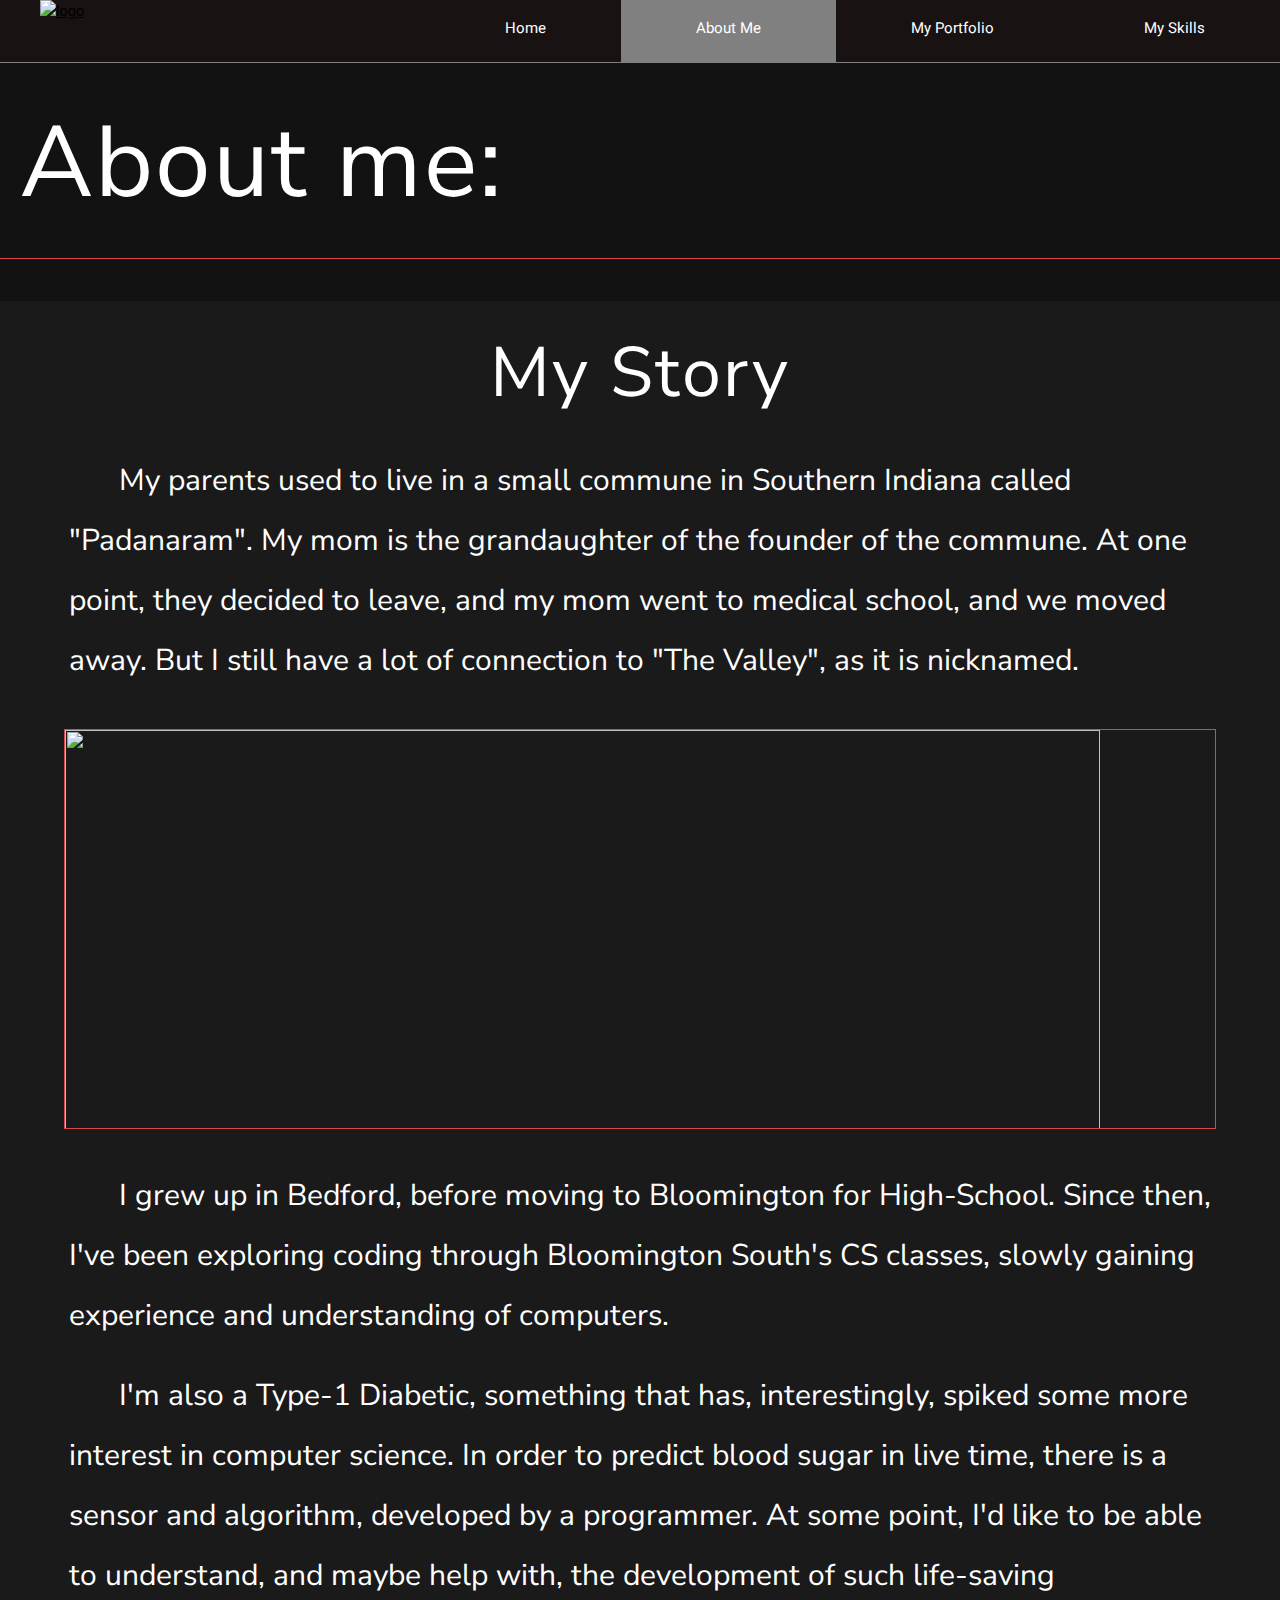
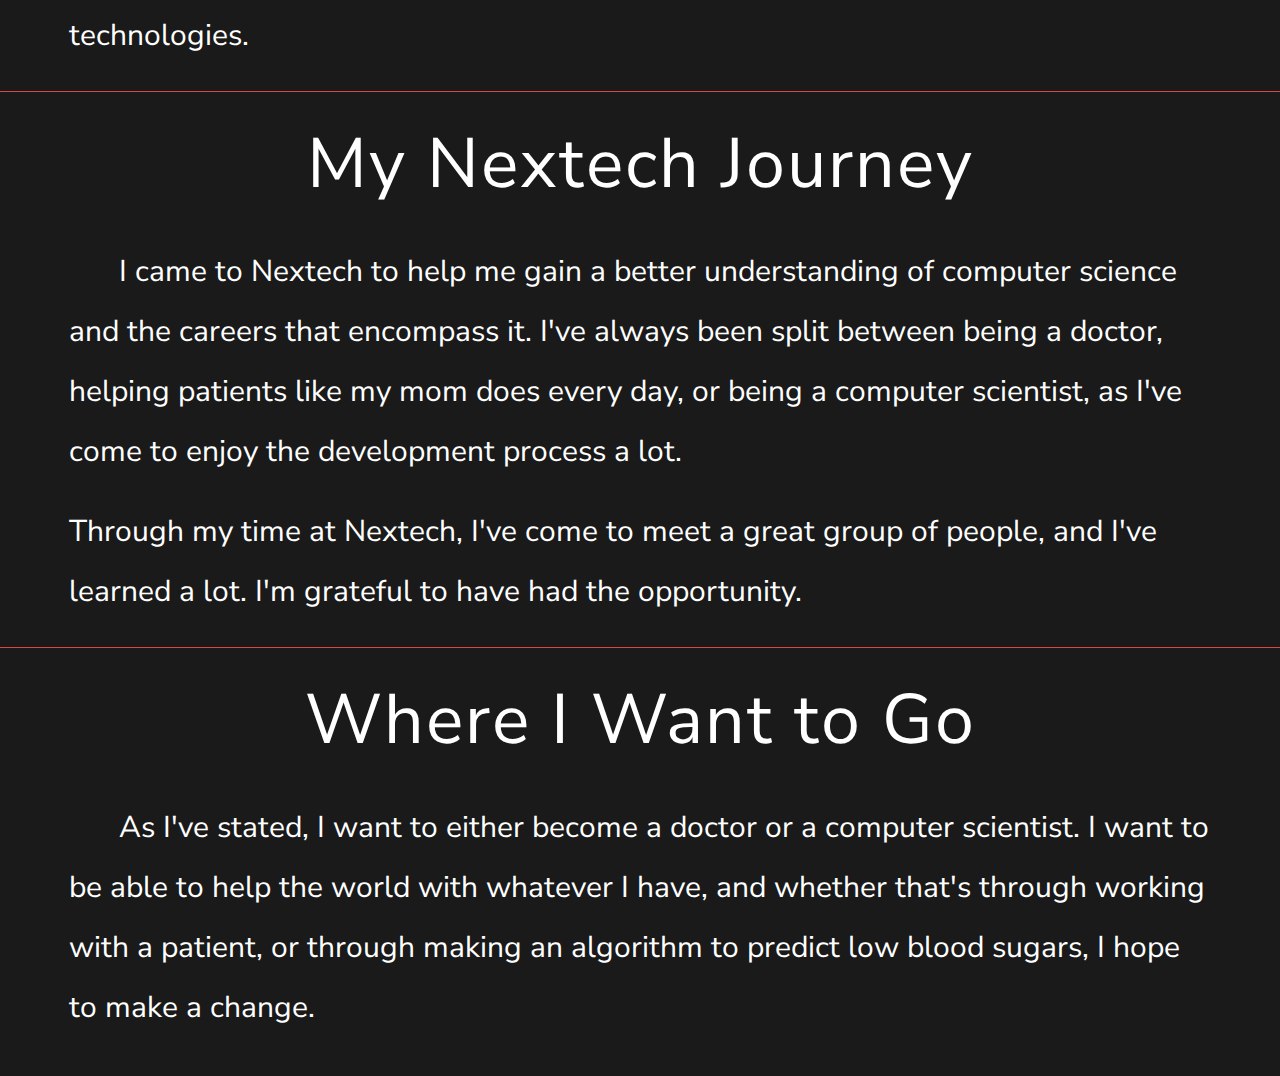
==== aboutme.html @ 485d32fc "First Commit" ====
<!DOCTYPE html>
<html>
<head>
    <meta charset="utf-8">
    <meta name="viewport" content="width=device-width">
    <link href="style.css" rel="stylesheet" type="text/css" />
    <link href='https://fonts.googleapis.com/css?family=Heebo' rel='stylesheet'>
    <link rel="preconnect" href="https://fonts.googleapis.com">
    <link rel="preconnect" href="https://fonts.gstatic.com" crossorigin>
    <link href="https://fonts.googleapis.com/css2?family=Nunito+Sans:wght@300&display=swap" rel="stylesheet">
    <link href="https://www.w3schools.com/w3css/4/w3.css" rel="stylesheet">
    <title>About Me</title>
</head>
<body>
    <div class="navbar">
        <ul>
            <a href="index.html"><img src="https://i.postimg.cc/L5pS5MJM/my-Portfolio.png" class="logo" alt="logo"></a>
            <li class="navli"><a href="myskills.html">My Skills</a></li>
            <li class="navli"><a href="myportfolio.html">My Portfolio</a></li>
            <li class="active navli"><a href="aboutme.html">About Me</a></li>
            <li class="navli"><a href="index.html">Home</a></li>
        </ul>
    </div>

    <div class="myskills">
        <br>
        <br>
        <br>
       
            <h1 class="generalheader" style="font-size: 100px;"> About me: </h1>
            <hr style="border-color: #da4747;"> <br>
    </div>
    <h1 class="generalheader" style="text-align: center;">My Story </h1>
    <p class="intro1" style="margin-left: 5%; width: 90%; text-indent: 50px;">My parents used to live in a small commune in Southern Indiana called "Padanaram". My mom is the grandaughter of the founder of the commune.
        At one point, they decided to leave, and my mom went to medical school, and we moved away. But I still have a lot of connection to "The Valley", as it is nicknamed.
    </p>
    <br> 
    <img src="https://www.firstbenefits.org/wp-content/uploads/2017/10/placeholder.png" style="width: 90%; height: 400px; margin-left: 5%; border: 1px solid #da4747;"> <br>
    <br>
    <p class="intro1" style="margin-left: 5%; width: 90%; text-indent: 50px;"> I grew up in Bedford, before moving to Bloomington for High-School. Since then, I've been exploring coding through Bloomington South's CS classes, slowly gaining experience and understanding of computers.
    <br>
    <p class="intro1" style="margin-left: 5%; width: 90%; text-indent: 50px;">
    I'm also a Type-1 Diabetic, something that has, interestingly, spiked some more interest in computer science. In order to predict blood sugar in live time, there is a sensor and algorithm, developed by a programmer. At some point, I'd like to be able to understand, and maybe help with, the development of such life-saving technologies.
    </p>            <hr style="border-color: #da4747;"> 

    <h1 class="generalheader" style="text-align: center;">My Nextech Journey </h1>
    <p class="intro1" style="margin-left: 5%; width: 90%; text-indent: 50px;"> I came to Nextech to help me gain a better understanding of computer science and the careers that encompass it. 
    I've always been split between being a doctor, helping patients like my mom does every day, or being a computer scientist, as I've come to enjoy the development process a lot.
    </p><p class="intro1" style="margin-left: 5%; width: 90%;">Through my time at Nextech, I've come to meet a great group of people, and I've learned a lot. I'm grateful to have had the opportunity. </p> 
    <hr style="border-color: #da4747;"> 
    <h1 class="generalheader" style="text-align: center;">Where I Want to Go </h1>
    <p class="intro1" style="margin-left: 5%; width: 90%; text-indent: 50px;">
        As I've stated, I want to either become a doctor or a computer scientist. I want to be able to help the world with whatever I have, and whether that's through working with a patient, or through making an algorithm to predict low blood sugars, I hope to make a change.
    </p>
    <br>

</body>
</html>
---- style.css ----
h1{
    font-family: 'Heebo';
    color:white;
}
label{
    color:white;
    font-size: 20px;
}
form{
    display: inline-block;
}
.textform{
    justify-content: right;
    text-align: right;
}
.welcome{
    font-size: 200px;
    text-align: left;
    color:#BACCD6;
}
body{
    background-color: #1a1a1a  ;
    /*background-image: url(https://media2.giphy.com/media/QTc4NvhYNlyT7Q32uj/giphy.gif);*/
}
p{
    color: white;
    font-size: 30px;
    margin: 20px;
}   
.parentContainer{
    position:relative;
    text-align:center;
    border-bottom: 1px solid #da4747;
}
.container{
    text-align:center;
    width: 100%;
    position: relative;
}
.center{
    font-size: 175px;
    font-family: 'Heebo';
    color:#F6F0ED;
    position:absolute;
    text-align: center;
    bottom:0px;
    letter-spacing: 10px;
}

.navli{
    float:right;
    font-family: 'Heebo';
}
li a{
    display: block;
    color: white;
    text-align: center;
    padding: 22px 75px;
    text-decoration: none;
    transition: background-color 0.4s ease-out 20ms;

}
ul{
    border-bottom: 1px solid gray;
    list-style-type: none;
    overflow:hidden;
    background: rgb(25, 18, 18);
}

.active{
    background-color: gray;
    color: white;
}

.w3container{
    animation-delay:4s;
}
.navbar{
    top:-20px;
    position: fixed;
    z-index:1;
    padding: 0%;
    margin: 0%;
    width:100%;
}

li :hover{
    background-color: gray;
}
.logolink{
    border: 1px solid transparent
}
.logolike :hover{
    border-color: gray;
}
.logo{
    width: 200px;
    height: 60px;
    margin-top: 5px;
}
/*
.logo :hover{
    border-color: gray;
}
*/
.introImage{
    width:100%;
    height: 300px;
    opacity:90%;
    display: flex;
}
.myphoto{
    border: 1px solid rgb(218, 71, 71);
    width: 250px;
    height: 250px;
    padding: 0px;
    margin-left: 50px;
    margin-bottom: 90px;
    float: middle;
    display: inline-flex;
}
.generalheader{
    color:white;
    font-size:70px; 
    margin: 20px;
    font-family: 'Nunito Sans';
    letter-spacing: 2px;
}
.intro1{
    word-wrap: break-word;
    width: 900px;
    margin:10px;
    padding:5px;
    line-height: 60px;
    font-family: 'Nunito Sans';
}
.flex{
    display: flex;
    margin:5px;
}

.media-icons{
    height: 150px;
    width: 100%;
}
.media-icon{
    border: 1px solid #da4747;
    transition: background-color 0.3s ease-out 20ms;
    border-radius: 6px;
    height: 150px;
    width: 150px;
    padding:0px 0px 15px 0px;
    position: absolute;
    margin-left: 20px;
    filter: grayscale(40%);
}
.flexboxParent{
    display: flex;
}
.column{
    text-align: center;
    border: 2px solid #da4747;
    flex: 3;
    padding: 5px;
    height: 500px;
    letter-spacing: 3px;
    transition: background-color 0.3s ease-out 20ms;

}
.flexboxParent :hover{
    background-color: #282828;
}
.column1{
    margin-left: 5%;
}
.column3{
    margin-right: 5%;
}
.skill-logo{
    height: 300px;
    width: 90%;
    justify-content: center;
    border: 1px solid #da4747;
    padding: 15px;
    filter: grayscale(20%);
}
.myskills{
    background-color: #121212;
}
.skill-desc{
    margin-left: 20px;
}
.otherskill{
    height: 700px;
    width: 90%;
    margin-left: 5%;
    background-color: #121212;
    border: 1px solid #da4747;
    transition: background-color 0.3s ease-out 20ms;
}
.otherskills :hover{
    background-color: #1a1a1a;
}
.otherskills{
    background-color: #121212;
    border-top: 1px solid #da4747;
}
.media-icons :hover{
    background-color: #282828;
}
.view-all-container{
    display: flex;
    width: 80%;
    justify-content: center;
    align-items: center;
    cursor:pointer;
}
.view-all-container :hover{
    box-shadow: inset;
    border-color: #da4747;
    background-color: #556a8f;
}

.abt-me-view-all{
    display: inline-block;
    padding: 10px;
    width: 90%;
    position: absolute;
    transition: background-color 0.3s ease-out 20ms;
    border-color:#da4747;
    background-color: #3f4968;
    justify-content: center;
    left: 60px;
    top: 700px;
    vertical-align: middle;
    border-radius: 10px;
    color:beige;
    letter-spacing: 1px;
    font-family: 'Nunito Sans';
}

/*
hr{
    height: 2px;
    border: 0;
    border-top: 3px solid #da4747;
    margin: 1em 0;
    padding: 0;
}
*/
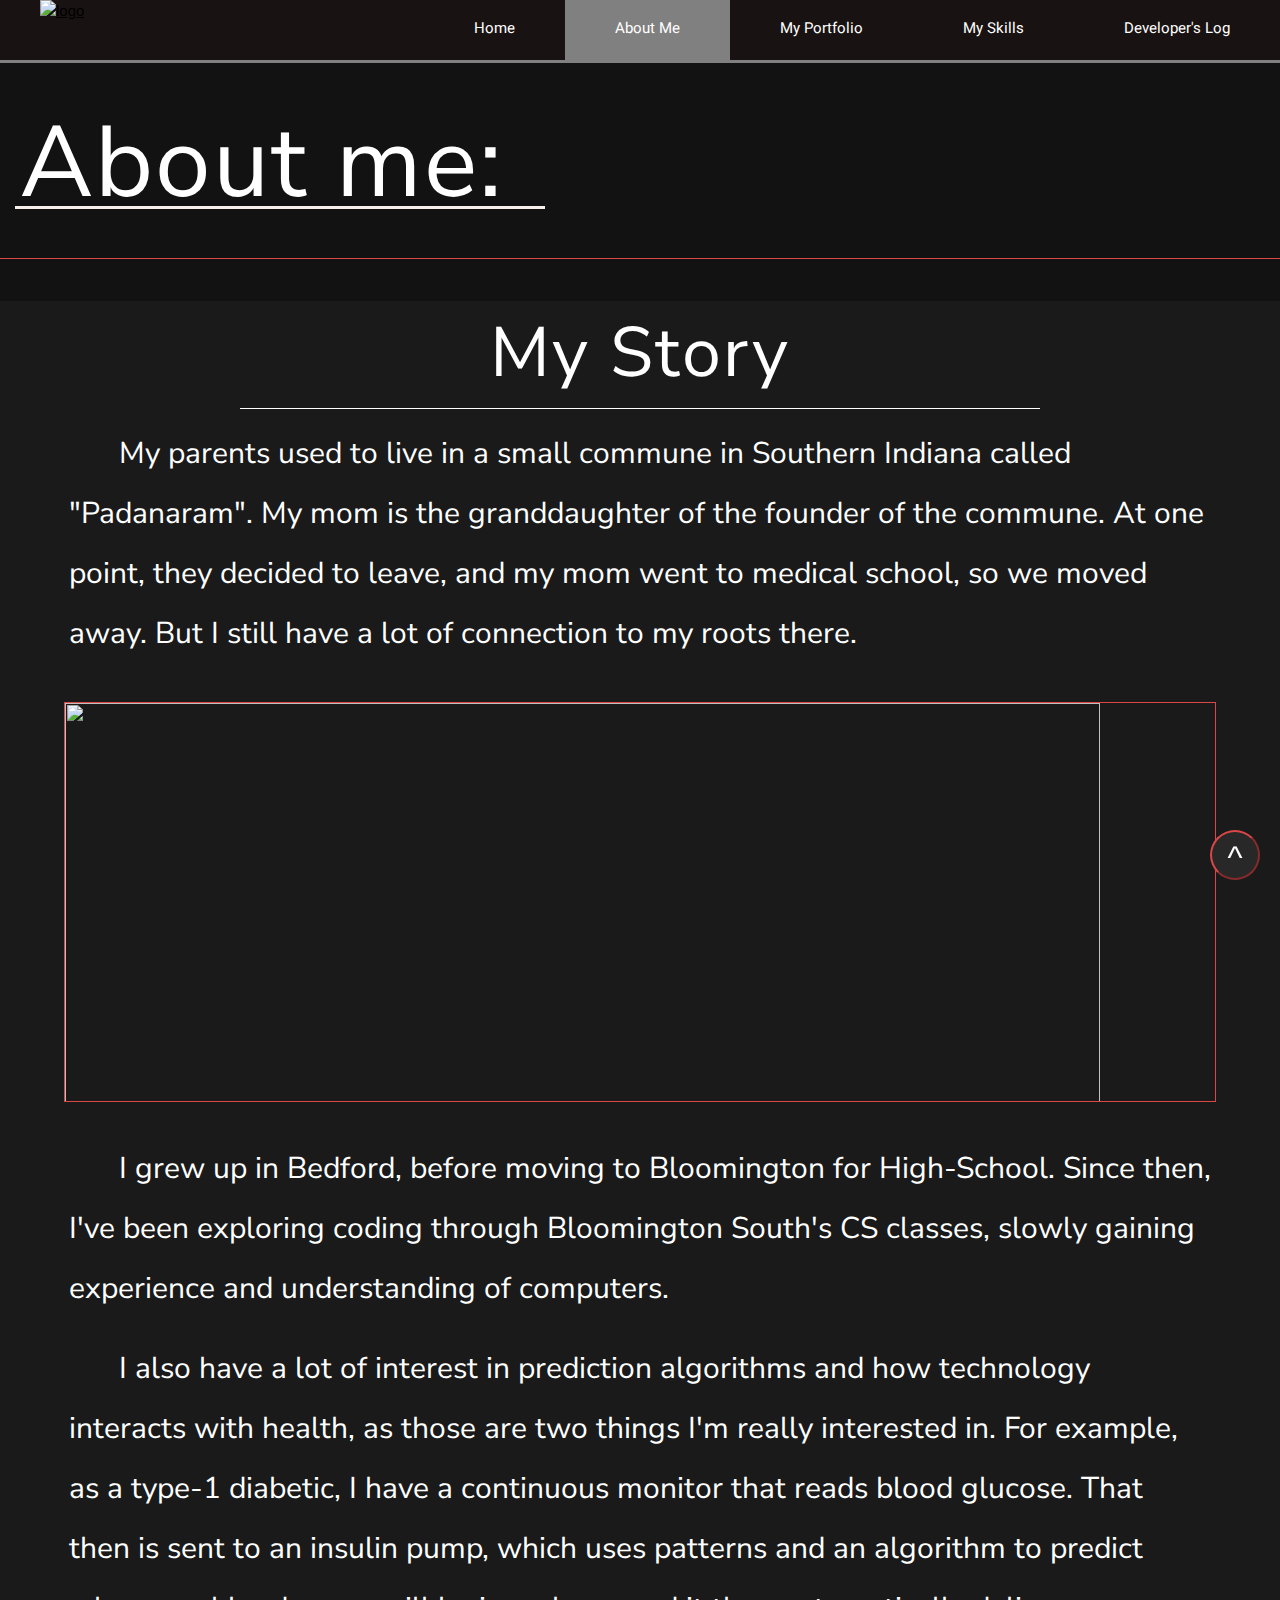
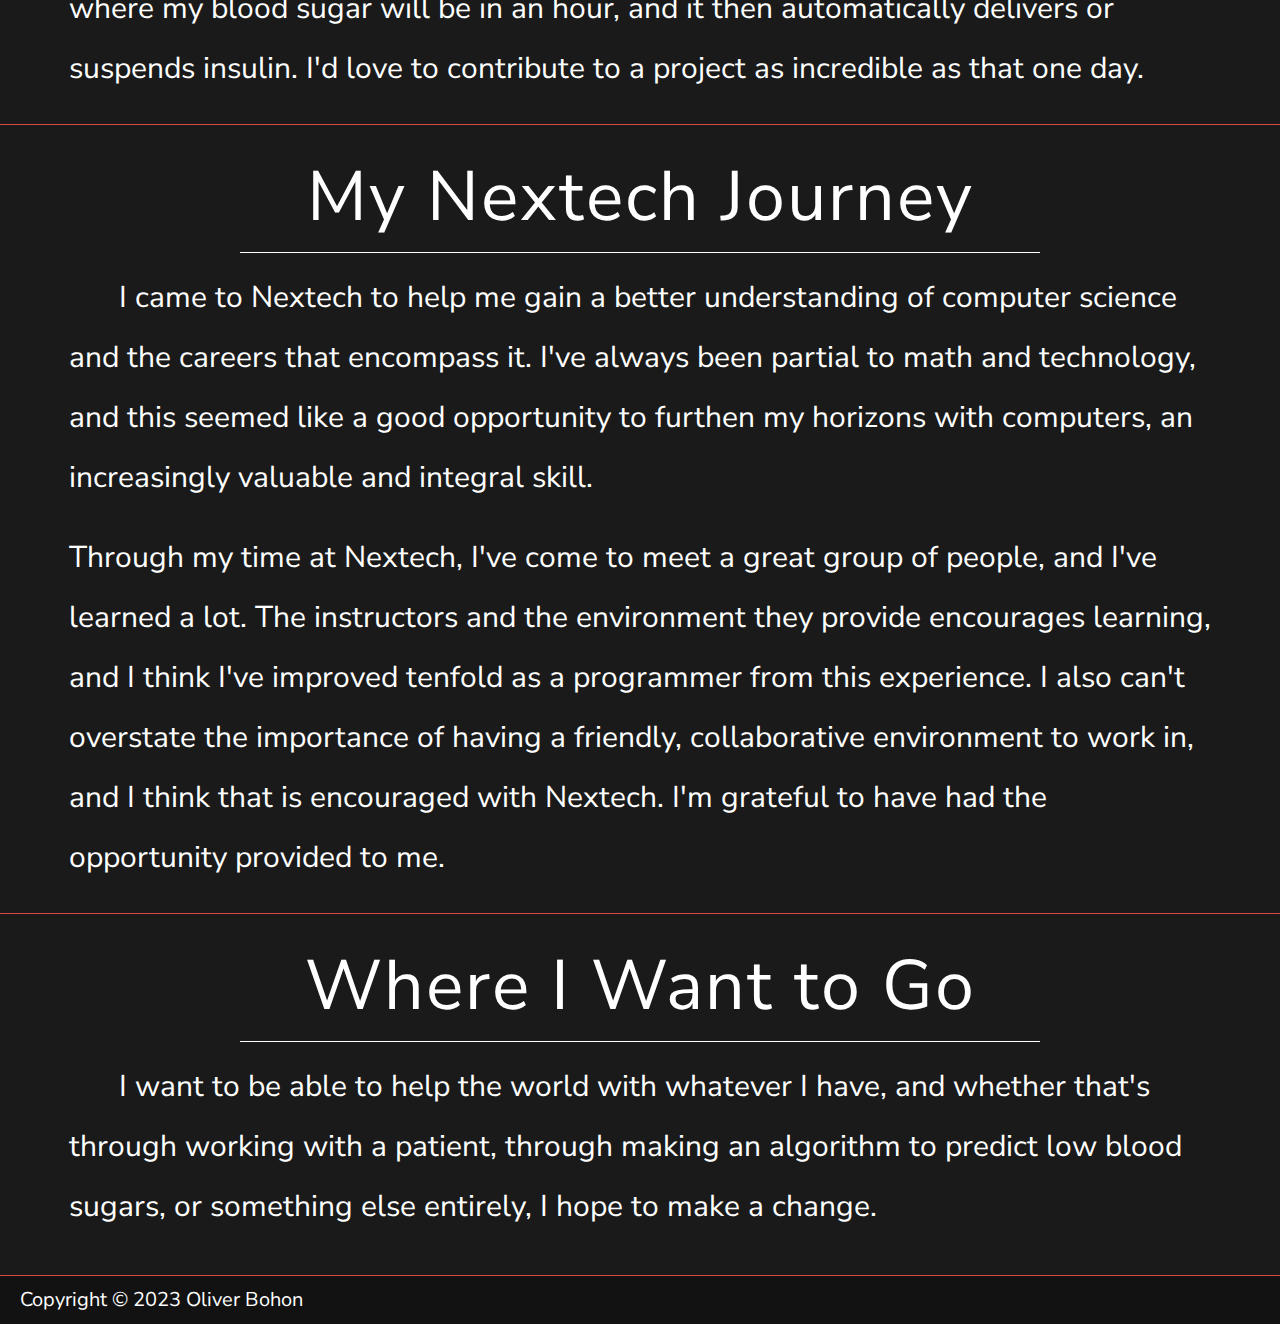
==== commit a25e2d88: "new page" ====
--- a/aboutme.html
+++ b/aboutme.html
@@ -9,50 +9,89 @@
     <link rel="preconnect" href="https://fonts.gstatic.com" crossorigin>
     <link href="https://fonts.googleapis.com/css2?family=Nunito+Sans:wght@300&display=swap" rel="stylesheet">
     <link href="https://www.w3schools.com/w3css/4/w3.css" rel="stylesheet">
+    <link rel="icon" type="image/x-icon" href="https://i.postimg.cc/5N6Rtvr1/oli2-2.png">
     <title>About Me</title>
 </head>
 <body>
     <div class="navbar">
         <ul>
             <a href="index.html"><img src="https://i.postimg.cc/L5pS5MJM/my-Portfolio.png" class="logo" alt="logo"></a>
+            <li class="navli"><a href="devlog.html">Developer's Log</a></li>
             <li class="navli"><a href="myskills.html">My Skills</a></li>
             <li class="navli"><a href="myportfolio.html">My Portfolio</a></li>
             <li class="active navli"><a href="aboutme.html">About Me</a></li>
             <li class="navli"><a href="index.html">Home</a></li>
         </ul>
+        <div class="progressBarCont">
+            <div class="progressBar" id="scrollBar"></div>
+        </div>
     </div>
+    <div class="parentContainer" style="text-align: left; border-bottom: none;">
+        <div class="myskills">
+            <br>
+            <br>
+            <br>
+        
+                <h1 class="generalheader" style="font-size: 100px;"> About me: </h1>
+                <p class="centerUnderline" style="top: -20px; margin-left: 15px; "> &nbsp&nbsp&nbsp&nbsp&nbsp&nbsp&nbsp&nbsp&nbsp&nbsp </p>
 
-    <div class="myskills">
-        <br>
-        <br>
-        <br>
-       
-            <h1 class="generalheader" style="font-size: 100px;"> About me: </h1>
-            <hr style="border-color: #da4747;"> <br>
+                <hr style="border-color: #da4747;"> <br>
+        </div>
     </div>
-    <h1 class="generalheader" style="text-align: center;">My Story </h1>
-    <p class="intro1" style="margin-left: 5%; width: 90%; text-indent: 50px;">My parents used to live in a small commune in Southern Indiana called "Padanaram". My mom is the grandaughter of the founder of the commune.
-        At one point, they decided to leave, and my mom went to medical school, and we moved away. But I still have a lot of connection to "The Valley", as it is nicknamed.
+    <h1 class="generalheader underlined" style="text-align: center;">My Story </h1>
+    <p class="intro1" style="margin-left: 5%; width: 90%; text-indent: 50px;">My parents used to live in a small commune in Southern Indiana called "Padanaram". My mom is the granddaughter of the founder of the commune.
+        At one point, they decided to leave, and my mom went to medical school, so we moved away. But I still have a lot of connection to my roots there.
     </p>
     <br> 
-    <img src="https://www.firstbenefits.org/wp-content/uploads/2017/10/placeholder.png" style="width: 90%; height: 400px; margin-left: 5%; border: 1px solid #da4747;"> <br>
+    <div class="carousel-container">
+        <img src="https://www.firstbenefits.org/wp-content/uploads/2017/10/placeholder.png" style="width: 90%; height: 400px; margin-left: 5%; border: 1px solid #da4747;"> <br>
+    </div>
     <br>
     <p class="intro1" style="margin-left: 5%; width: 90%; text-indent: 50px;"> I grew up in Bedford, before moving to Bloomington for High-School. Since then, I've been exploring coding through Bloomington South's CS classes, slowly gaining experience and understanding of computers.
     <br>
     <p class="intro1" style="margin-left: 5%; width: 90%; text-indent: 50px;">
-    I'm also a Type-1 Diabetic, something that has, interestingly, spiked some more interest in computer science. In order to predict blood sugar in live time, there is a sensor and algorithm, developed by a programmer. At some point, I'd like to be able to understand, and maybe help with, the development of such life-saving technologies.
+        I also have a lot of interest in prediction algorithms and how technology interacts with health, as those are two things I'm really interested in. For example, as a type-1 diabetic, I have a continuous monitor that reads blood glucose. That then is sent to an insulin pump, which uses 
+        patterns and an algorithm to predict where my blood sugar will be in an hour, and it then automatically delivers or suspends insulin. I'd love to contribute to a project as incredible as that one day.
     </p>            <hr style="border-color: #da4747;"> 
 
-    <h1 class="generalheader" style="text-align: center;">My Nextech Journey </h1>
+    <h1 class="generalheader underlined" style="text-align: center;">My Nextech Journey </h1>
     <p class="intro1" style="margin-left: 5%; width: 90%; text-indent: 50px;"> I came to Nextech to help me gain a better understanding of computer science and the careers that encompass it. 
-    I've always been split between being a doctor, helping patients like my mom does every day, or being a computer scientist, as I've come to enjoy the development process a lot.
-    </p><p class="intro1" style="margin-left: 5%; width: 90%;">Through my time at Nextech, I've come to meet a great group of people, and I've learned a lot. I'm grateful to have had the opportunity. </p> 
+    I've always been partial to math and technology, and this seemed like a good opportunity to furthen my horizons with computers, an increasingly valuable and integral skill.
+    </p><p class="intro1" style="margin-left: 5%; width: 90%;">Through my time at Nextech, I've come to meet a great group of people, and I've learned a lot. The instructors and the environment they provide encourages learning, and I think I've improved tenfold as a programmer from this experience. I also can't overstate the importance of having a friendly, collaborative environment to work in, and I think that is encouraged with Nextech. I'm grateful to have had the opportunity provided to me. </p> 
     <hr style="border-color: #da4747;"> 
-    <h1 class="generalheader" style="text-align: center;">Where I Want to Go </h1>
+    <h1 class="generalheader underlined" style="text-align: center;">Where I Want to Go </h1>
     <p class="intro1" style="margin-left: 5%; width: 90%; text-indent: 50px;">
-        As I've stated, I want to either become a doctor or a computer scientist. I want to be able to help the world with whatever I have, and whether that's through working with a patient, or through making an algorithm to predict low blood sugars, I hope to make a change.
+        I want to be able to help the world with whatever I have, and whether that's through working with a patient, through making an algorithm to predict low blood sugars, or something else entirely, I hope to make a change.
     </p>
     <br>
+    <div style="background-color: #121212; bottom:500; position: absolute; width: 100%; border-top: 1px solid #da4747;">
+        <p style="font-size: 20px; font-family: 'Nunito Sans'; line-height: 8px;">Copyright © 2023 Oliver Bohon</p>
+    </div>
+    <div class="scrollCont">
+        <button class="scroll-to-top">^</button>
+    </div>  
+              
+    <script>
+            let scrollToTop = document.querySelector(".scroll-to-top");
 
+            //scrollToTop.onclick=function(){
+            //    document.documentElement.scrollTop = 0;
+            //}
+            scrollToTop.addEventListener("click", testFunction);
+            function testFunction() {
+                window.scrollTo({
+                    top: 0,
+                    behavior: "smooth",
+                })
+            };
+            window.onscroll = function() {myFunction()};
+
+            function myFunction() {
+            var winScroll = document.body.scrollTop || document.documentElement.scrollTop;
+            var height = document.documentElement.scrollHeight - document.documentElement.clientHeight;
+            var scrolled = (winScroll / height) * 100;
+            document.getElementById("scrollBar").style.width = scrolled + "%";
+            }
+    </script>
 </body>
 </html>--- a/style.css
+++ b/style.css
@@ -1,3 +1,13 @@
+@keyframes leftSlide{
+    0% {
+        transform: translateX(-100%);
+    }
+    100% {
+        transform: translateX(0);
+    }
+}
+
+
 h1{
     font-family: 'Heebo';
     color:white;
@@ -38,6 +48,7 @@
     position: relative;
 }
 .center{
+    animation: .5s ease-out 0s 1 leftSlide;
     font-size: 175px;
     font-family: 'Heebo';
     color:#F6F0ED;
@@ -46,7 +57,19 @@
     bottom:0px;
     letter-spacing: 10px;
 }
-
+.centerUnderline{
+    margin-left: 25px;
+    animation: 1.4s ease-out 0s 1 leftSlide;
+    font-size: 175px;
+    font-family: 'Heebo';
+    color:#F6F0ED;
+    position:absolute;
+    text-align: center;
+    bottom:0px;
+    letter-spacing: 10px;
+    text-decoration: 3px underline; 
+    text-underline-offset: .12em;
+}
 .navli{
     float:right;
     font-family: 'Heebo';
@@ -55,17 +78,31 @@
     display: block;
     color: white;
     text-align: center;
-    padding: 22px 75px;
+    padding: 22px 50px;
     text-decoration: none;
     transition: background-color 0.4s ease-out 20ms;
 
 }
 ul{
-    border-bottom: 1px solid gray;
     list-style-type: none;
     overflow:hidden;
     background: rgb(25, 18, 18);
 }
+.hidden{
+    display:none;
+    color: white;
+    margin: 20px;
+    justify-content: center;
+    text-align: center;
+    width: 100%;
+    flex-direction: column;
+}
+
+.devlog{
+    border: 1px solid #da4747;
+    height: 350px;
+}
+
 
 .active{
     background-color: gray;
@@ -78,10 +115,27 @@
 .navbar{
     top:-20px;
     position: fixed;
-    z-index:1;
+    z-index:990;
     padding: 0%;
     margin: 0%;
     width:100%;
+}
+.progressBarCont{
+    padding: 0%;
+    margin: 0%;
+    position: fixed;
+    z-index: 999;
+    top: 60px;
+    width: 100%;
+    background: gray;
+    height: 3px;
+}
+.progressBar{
+    position: fixed;
+    height: 3px;
+    background-image: linear-gradient(to right, red, purple);
+    width: 0%;
+
 }
 
 li :hover{
@@ -114,7 +168,7 @@
     width: 250px;
     height: 250px;
     padding: 0px;
-    margin-left: 50px;
+    margin-left: 30px;
     margin-bottom: 90px;
     float: middle;
     display: inline-flex;
@@ -140,6 +194,8 @@
 }
 
 .media-icons{
+    display:flex;
+    justify-content: space-evenly;
     height: 150px;
     width: 100%;
 }
@@ -149,13 +205,20 @@
     border-radius: 6px;
     height: 150px;
     width: 150px;
-    padding:0px 0px 15px 0px;
-    position: absolute;
-    margin-left: 20px;
     filter: grayscale(40%);
 }
 .flexboxParent{
     display: flex;
+}
+.flexboxParent2{
+    display: flex;
+    width: 100%;
+    background-color: #121212;
+
+}
+.hoverbutton :hover{
+    background-color: #6f81b7;
+
 }
 .column{
     text-align: center;
@@ -180,6 +243,8 @@
     height: 300px;
     width: 90%;
     justify-content: center;
+    margin: auto;
+    text-align: center;
     border: 1px solid #da4747;
     padding: 15px;
     filter: grayscale(20%);
@@ -191,9 +256,9 @@
     margin-left: 20px;
 }
 .otherskill{
-    height: 700px;
     width: 90%;
     margin-left: 5%;
+    padding-bottom: 40px;
     background-color: #121212;
     border: 1px solid #da4747;
     transition: background-color 0.3s ease-out 20ms;
@@ -218,25 +283,27 @@
 .view-all-container :hover{
     box-shadow: inset;
     border-color: #da4747;
-    background-color: #556a8f;
+    background-color: #282828;
 }
 
 .abt-me-view-all{
     display: inline-block;
     padding: 10px;
     width: 90%;
-    position: absolute;
     transition: background-color 0.3s ease-out 20ms;
     border-color:#da4747;
-    background-color: #3f4968;
+    background-color: #121212;
     justify-content: center;
-    left: 60px;
-    top: 700px;
     vertical-align: middle;
     border-radius: 10px;
     color:beige;
     letter-spacing: 1px;
     font-family: 'Nunito Sans';
+    
+
+    position: absolute;
+    left: 60px;
+    top: 700px;
 }
 
 /*
@@ -251,4 +318,117 @@
 
 
 
-
+.portfolio-work{
+    text-align: center;
+    border: 1px solid #da4747;
+    margin: 5%;
+    height: 700px;
+    width: 90%;
+}
+
+.scrollCont :hover{
+    background-color: #363636;
+
+}
+.scroll-to-top{
+    width: 50px;
+    height: 50px;
+    border-radius: 1000px;
+    position: fixed;
+    bottom: 20px;
+    right: 20px;
+
+    background-color: #282828;
+    color:white;
+    border-color: #da4747;
+
+    font-size: 32px;
+    z-index: 100;
+    transition: background-color 0.4s ease-out 20ms;
+
+}
+
+
+
+.devMenu{
+    width: 100%;
+    align-items: center;
+    display: flex;
+    justify-content: center;
+
+}
+.devMenu :hover{
+    background-color: #282828;
+}
+.devMenuItem{
+    justify-content: right;
+    margin-left: 0px;
+    width: 16%;
+    height: 50px;
+    text-align: center;
+    font-size: 25px;
+    font-family: 'Nunito Sans';
+    letter-spacing: 1px;
+    transition: background-color 0.3s ease-out 20ms;
+    border-color:#da4747;
+    background-color: #121212;
+    color: white;
+    border-radius: 5px;
+}
+/* Hidden Tabs on Dev Log Page */
+.homeLog{
+    display:none;
+    background-color: #121212;
+    margin: 2%;
+    border: 1px solid #da4747;
+}
+.aboutLog{
+    display:none;
+    background-color: #121212;
+    margin: 2%;
+    border: 1px solid #da4747;
+}
+.portfolioLog{
+    display:none;
+    background-color: #121212;
+    margin: 2%;
+    border: 1px solid #da4747;
+
+}
+.skillsLog{
+    display:none;
+    background-color: #121212;
+    margin: 2%;
+    border: 1px solid #da4747;
+
+}
+.devLogLog{
+    display:none;
+    background-color: #121212;
+    margin: 2%;
+    border: 1px solid #da4747;
+
+}
+
+.devBulletPoints{
+    color: white;
+    font-size: 30px;
+    margin: 20px;
+}
+.devContentList {
+    list-style: none;
+  }
+  
+.devContentList .devBulletPoints::before {
+    content: "\2022";  
+    color: white; 
+    display: inline-block; 
+    width: 1em; 
+    margin-left: -1em; 
+  }
+  .underlined{
+    margin: auto;
+    border-bottom: 1px solid white;
+    width: 800px;
+    padding-bottom: 2px;
+  }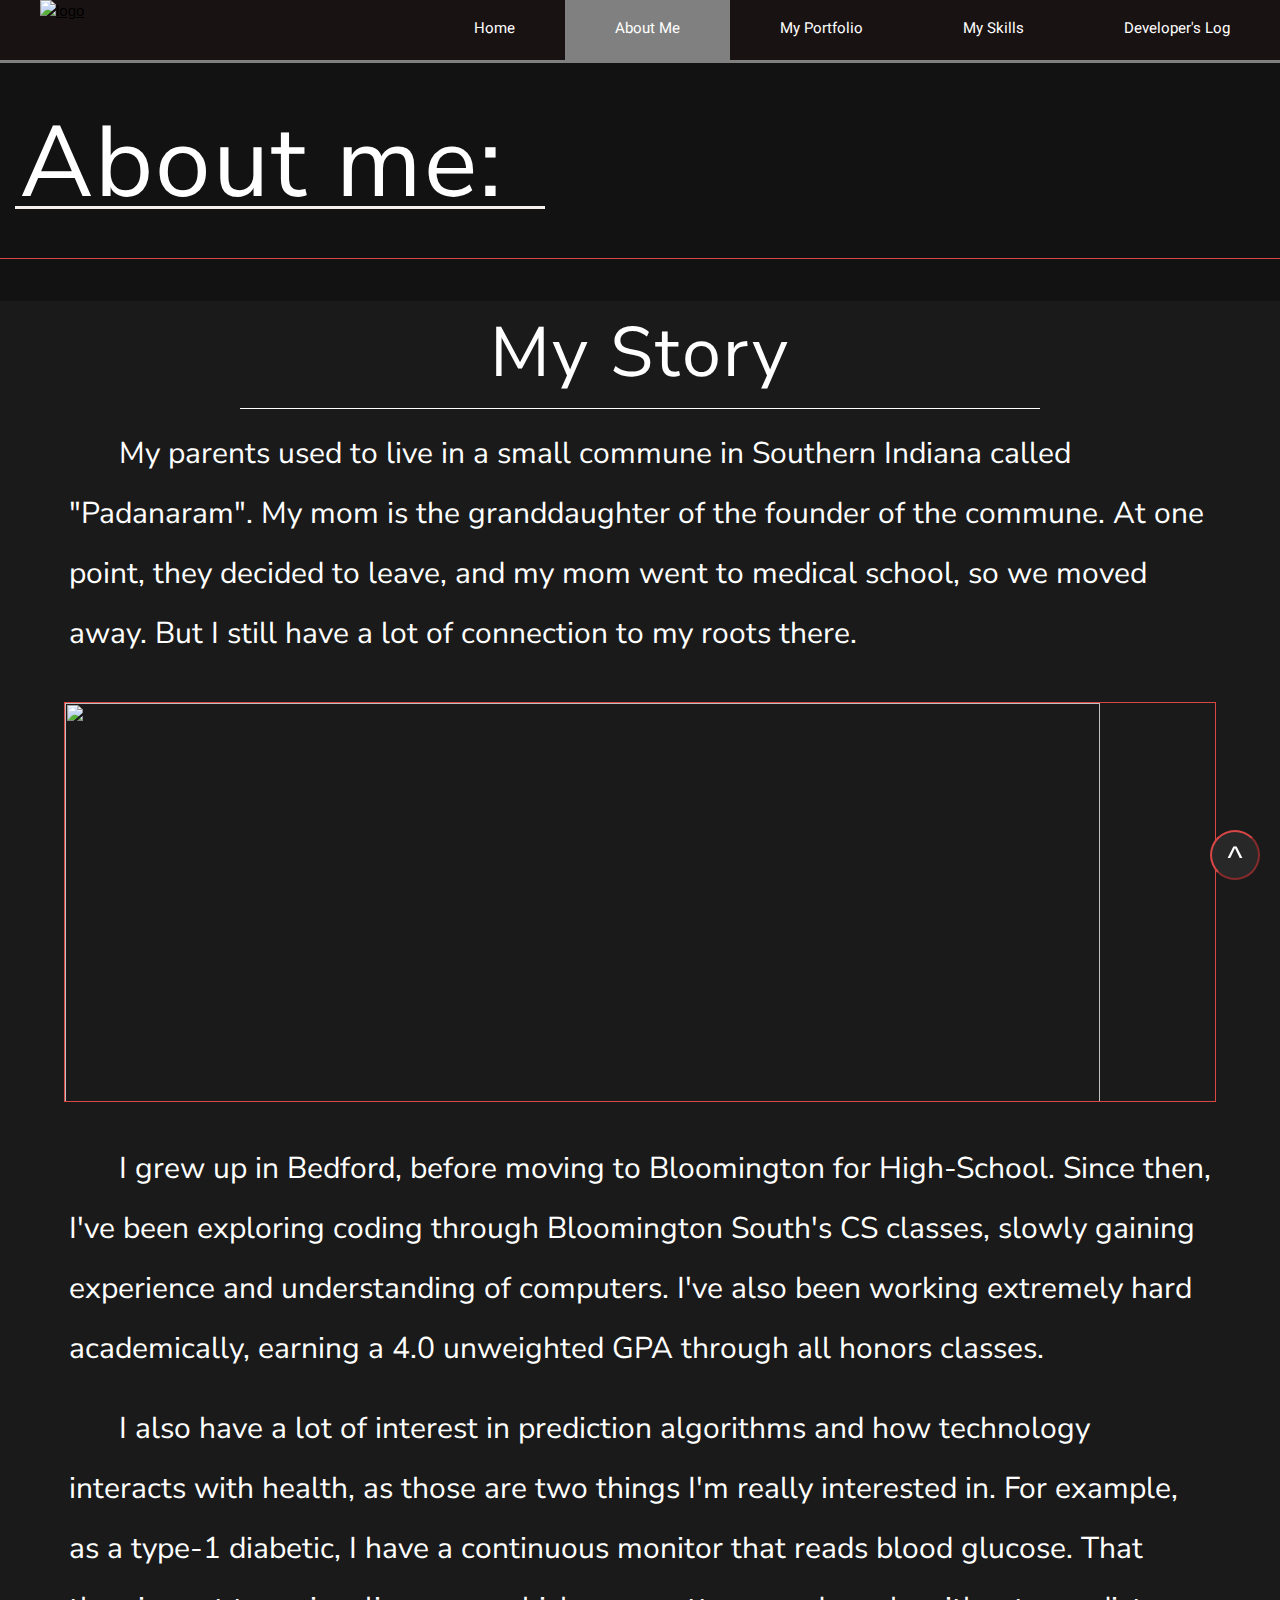
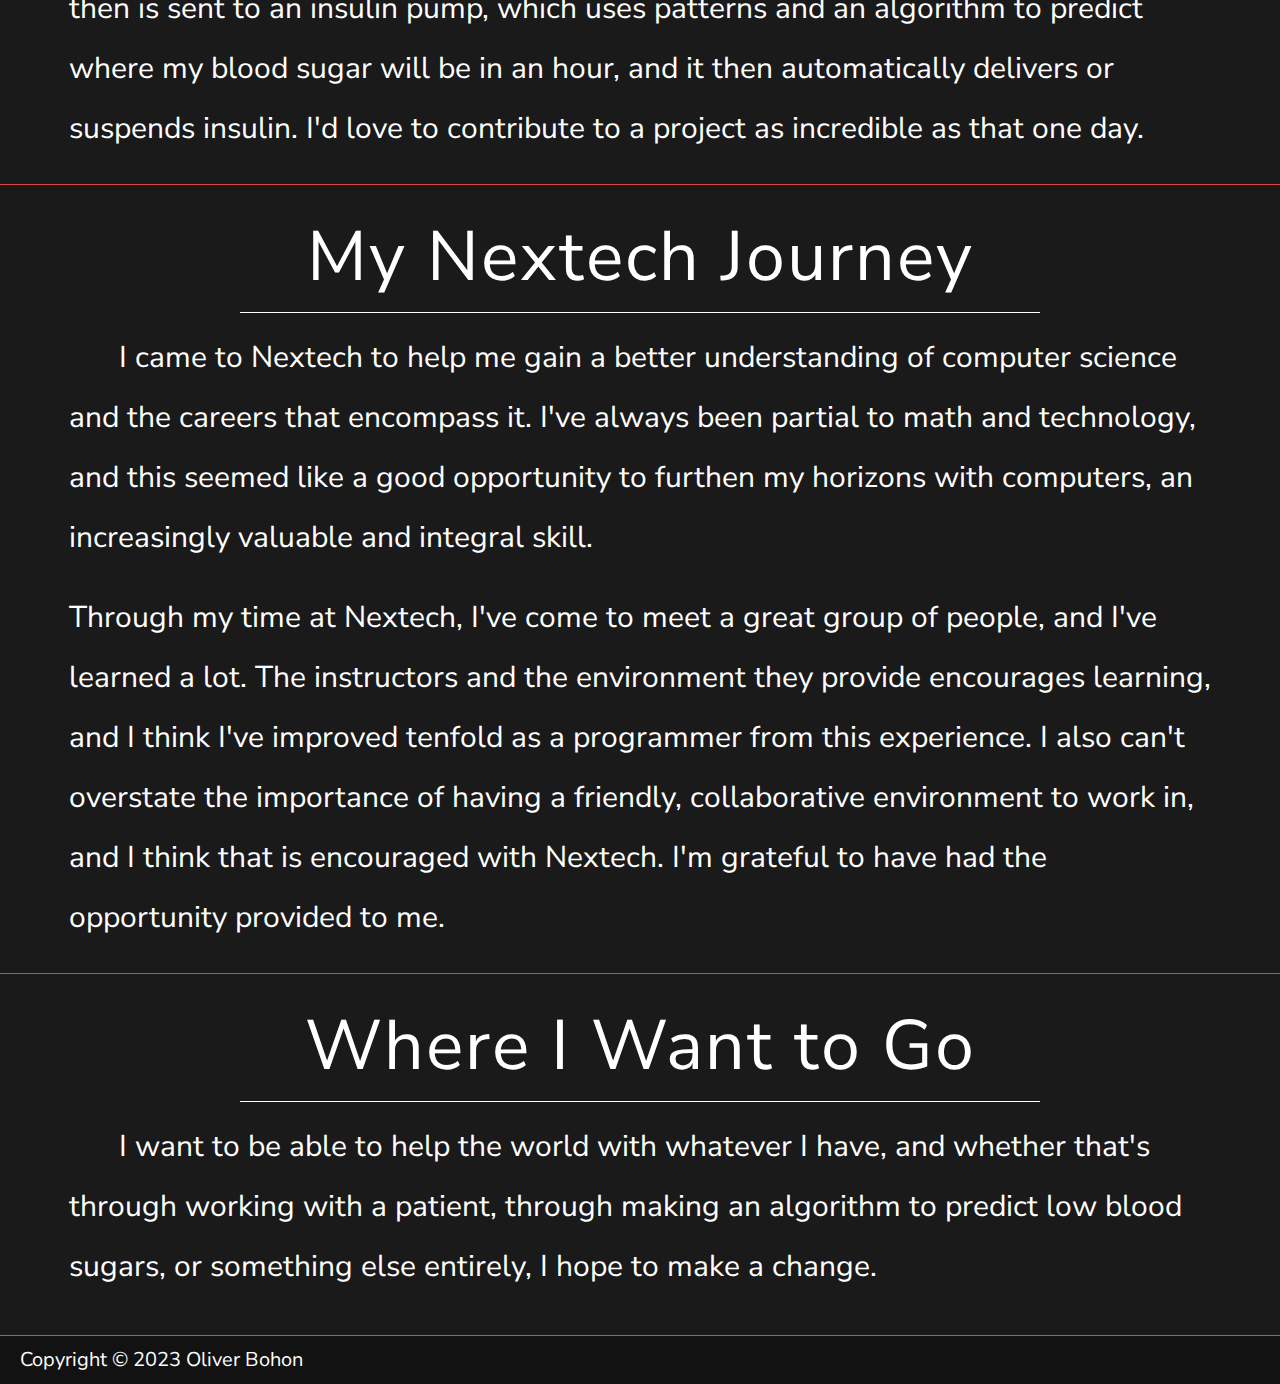
==== commit 85d8757b: "boopbeepboopboopbeepbop" ====
--- a/aboutme.html
+++ b/aboutme.html
@@ -47,7 +47,7 @@
         <img src="https://www.firstbenefits.org/wp-content/uploads/2017/10/placeholder.png" style="width: 90%; height: 400px; margin-left: 5%; border: 1px solid #da4747;"> <br>
     </div>
     <br>
-    <p class="intro1" style="margin-left: 5%; width: 90%; text-indent: 50px;"> I grew up in Bedford, before moving to Bloomington for High-School. Since then, I've been exploring coding through Bloomington South's CS classes, slowly gaining experience and understanding of computers.
+    <p class="intro1" style="margin-left: 5%; width: 90%; text-indent: 50px;"> I grew up in Bedford, before moving to Bloomington for High-School. Since then, I've been exploring coding through Bloomington South's CS classes, slowly gaining experience and understanding of computers. I've also been working extremely hard academically, earning a 4.0 unweighted GPA through all honors classes.
     <br>
     <p class="intro1" style="margin-left: 5%; width: 90%; text-indent: 50px;">
         I also have a lot of interest in prediction algorithms and how technology interacts with health, as those are two things I'm really interested in. For example, as a type-1 diabetic, I have a continuous monitor that reads blood glucose. That then is sent to an insulin pump, which uses 
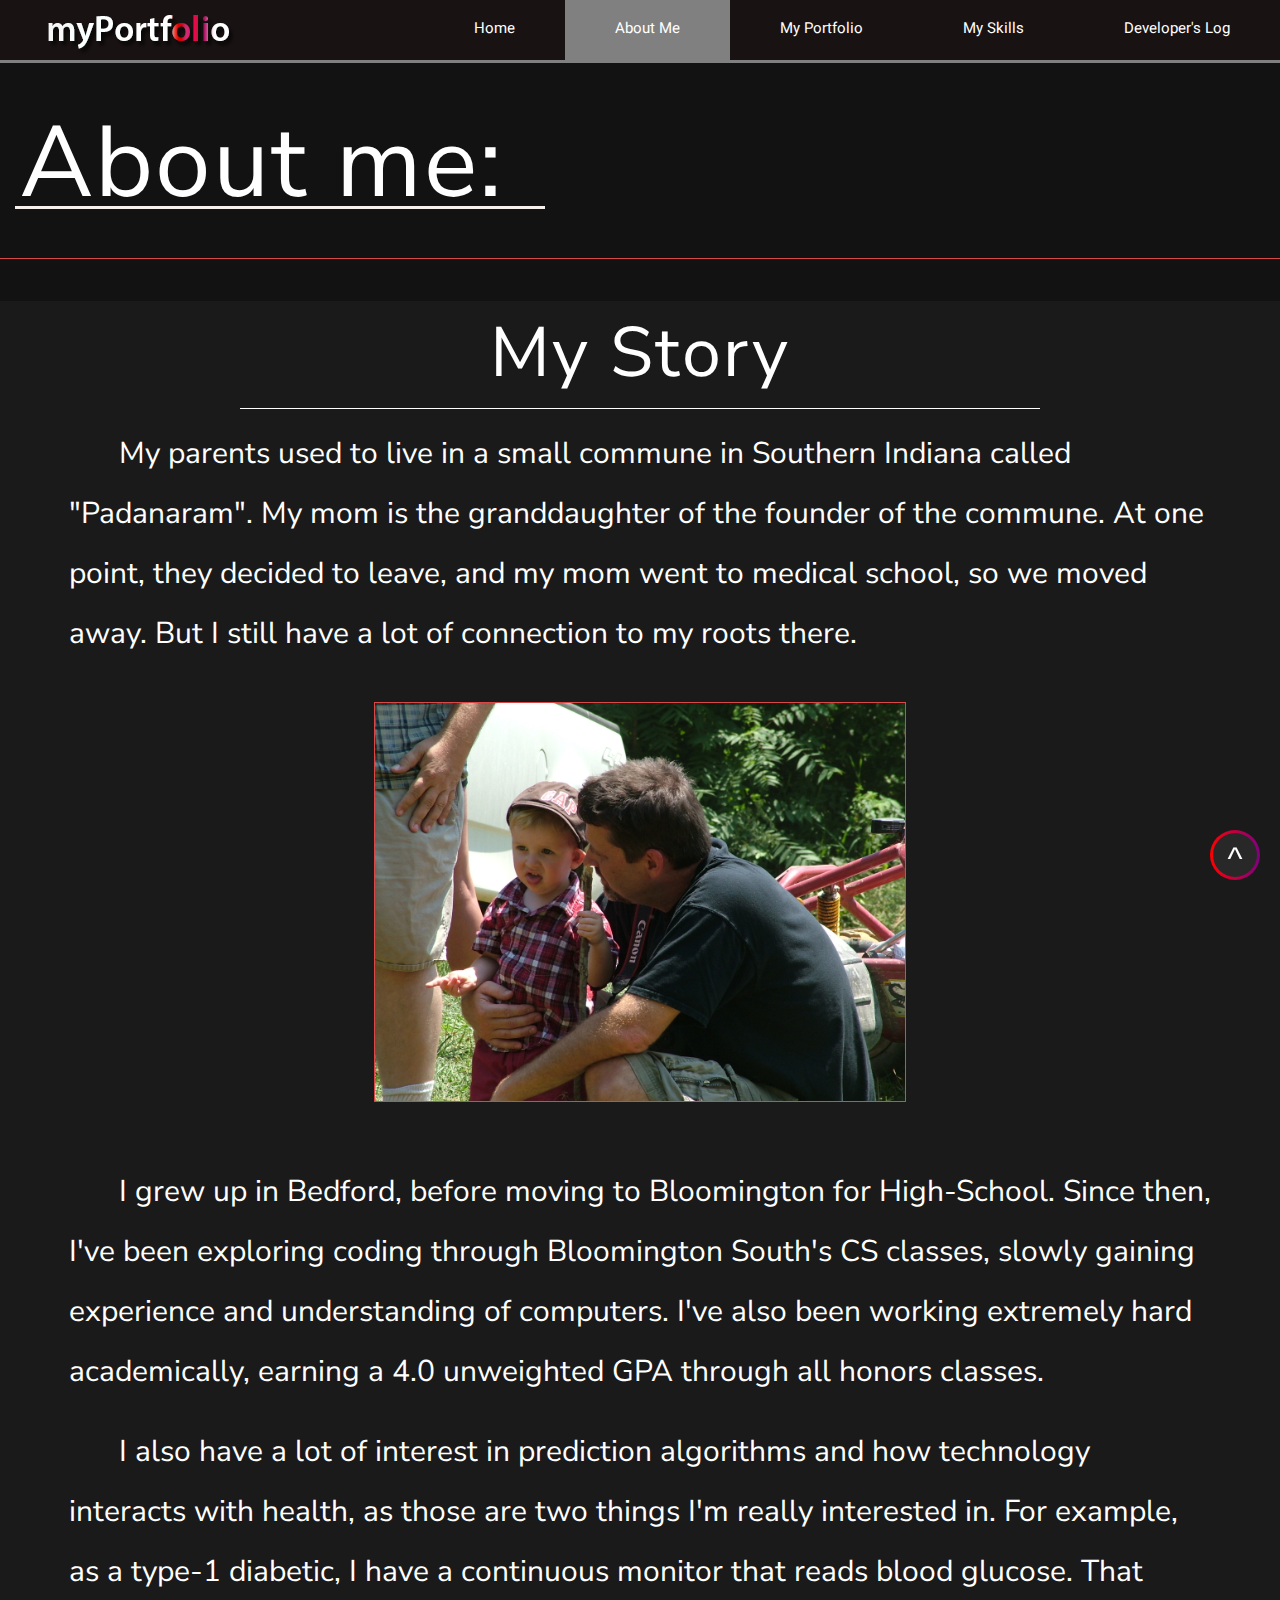
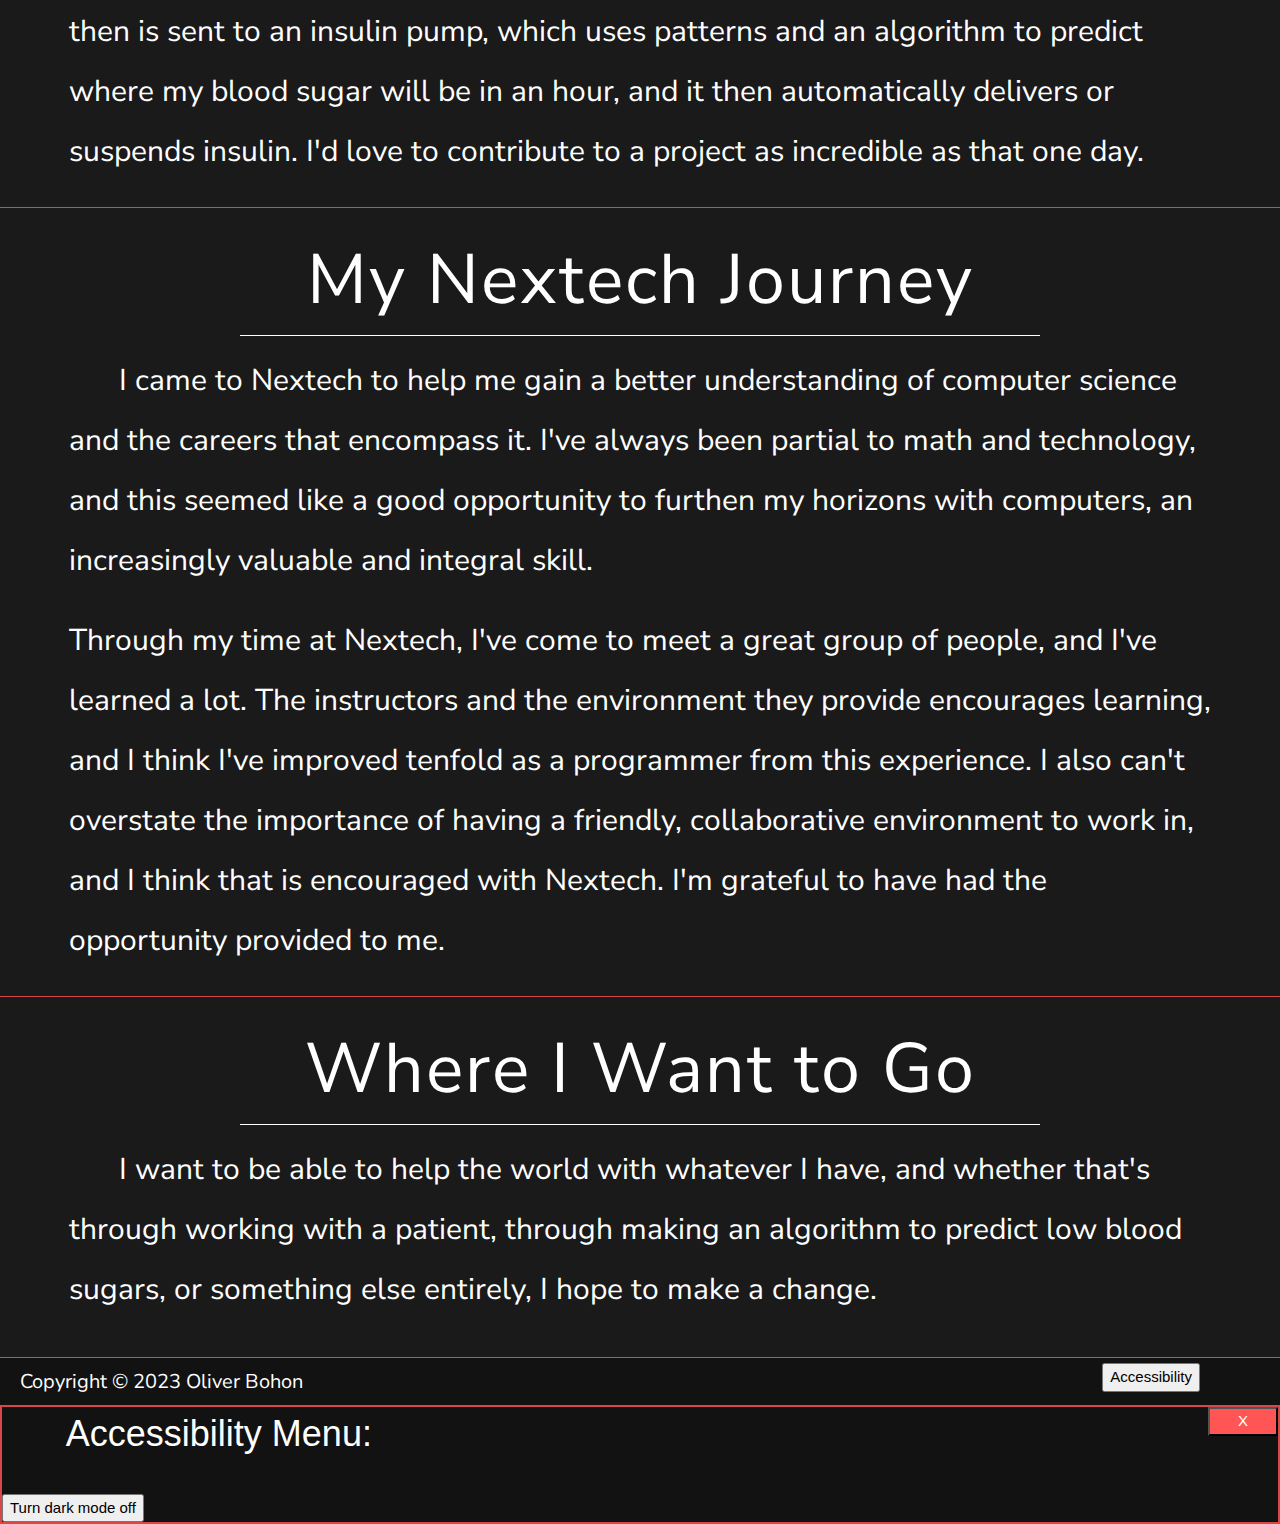
==== commit b62e0f55: "removed final placeholder image" ====
--- a/aboutme.html
+++ b/aboutme.html
@@ -15,7 +15,7 @@
 <body>
     <div class="navbar">
         <ul>
-            <a href="index.html"><img src="https://i.postimg.cc/L5pS5MJM/my-Portfolio.png" class="logo" alt="logo"></a>
+            <a href="index.html"><img src="./myPortfolio.png" class="logo" alt="logo"></a>
             <li class="navli"><a href="devlog.html">Developer's Log</a></li>
             <li class="navli"><a href="myskills.html">My Skills</a></li>
             <li class="navli"><a href="myportfolio.html">My Portfolio</a></li>
@@ -44,7 +44,7 @@
     </p>
     <br> 
     <div class="carousel-container">
-        <img src="https://www.firstbenefits.org/wp-content/uploads/2017/10/placeholder.png" style="width: 90%; height: 400px; margin-left: 5%; border: 1px solid #da4747;"> <br>
+        <img src="./OliverandDad08.JPG" style="height: 400px; margin-left: auto; margin-right: auto; border: 1px solid #da4747; display: block;"> <br>
     </div>
     <br>
     <p class="intro1" style="margin-left: 5%; width: 90%; text-indent: 50px;"> I grew up in Bedford, before moving to Bloomington for High-School. Since then, I've been exploring coding through Bloomington South's CS classes, slowly gaining experience and understanding of computers. I've also been working extremely hard academically, earning a 4.0 unweighted GPA through all honors classes.
@@ -65,13 +65,42 @@
     </p>
     <br>
     <div style="background-color: #121212; bottom:500; position: absolute; width: 100%; border-top: 1px solid #da4747;">
-        <p style="font-size: 20px; font-family: 'Nunito Sans'; line-height: 8px;">Copyright © 2023 Oliver Bohon</p>
+
+        <div class="accessibilityContainer" style="float:right; margin: 5px; margin-right: 80px; ">
+            <button class="accessibility-menu">Accessibility</button>
+        </div>
+
+        <div style="background-color: #121212;">
+            <p style="font-size: 20px; font-family: 'Nunito Sans'; line-height: 7px;">Copyright © 2023 Oliver Bohon</p>
+        </div>
+
+        
+        
+        
+        <div class="popUp" style="border: 2px solid #da4747">
+            <button class="x-out" style="display:flex; float:right; margin-right: 0%; width: 70px; justify-content: center; background: rgb(255, 85, 85); color: white">X</button>
+            <h1 style="margin-left: 5%; margin-top: 0px;">Accessibility Menu:</h1>
+            <br>
+            <div class="darkModeContainer">
+                <a href="aboutmealt.html"><button class="darkModeToggle">Turn dark mode off</button></a>
+            </div>
+        </div>
     </div>
+
     <div class="scrollCont">
         <button class="scroll-to-top">^</button>
     </div>  
               
     <script>
+            let accessibilityMenu = document.querySelector(".accessibility-menu");
+            let popUp = document.querySelector(".popUp");
+            accessibilityMenu.onclick = function(){
+                popUp.style.display = "block";
+            };
+            let x = document.querySelector(".x-out");
+            x.onclick = function() {
+                popUp.style.display = "none";
+            }
             let scrollToTop = document.querySelector(".scroll-to-top");
 
             //scrollToTop.onclick=function(){
--- a/style.css
+++ b/style.css
@@ -30,6 +30,7 @@
 }
 body{
     background-color: #1a1a1a  ;
+    scroll-behavior: smooth;
     /*background-image: url(https://media2.giphy.com/media/QTc4NvhYNlyT7Q32uj/giphy.gif);*/
 }
 p{
@@ -327,7 +328,7 @@
 }
 
 .scrollCont :hover{
-    background-color: #363636;
+    background: linear-gradient(#363636, #363636) padding-box, linear-gradient(to right, red, purple) border-box;;
 
 }
 .scroll-to-top{
@@ -340,7 +341,9 @@
 
     background-color: #282828;
     color:white;
-    border-color: #da4747;
+    border: 3px solid transparent;
+    background: linear-gradient(#282828, #282828) padding-box, linear-gradient(to right, red, purple) border-box;
+
 
     font-size: 32px;
     z-index: 100;
